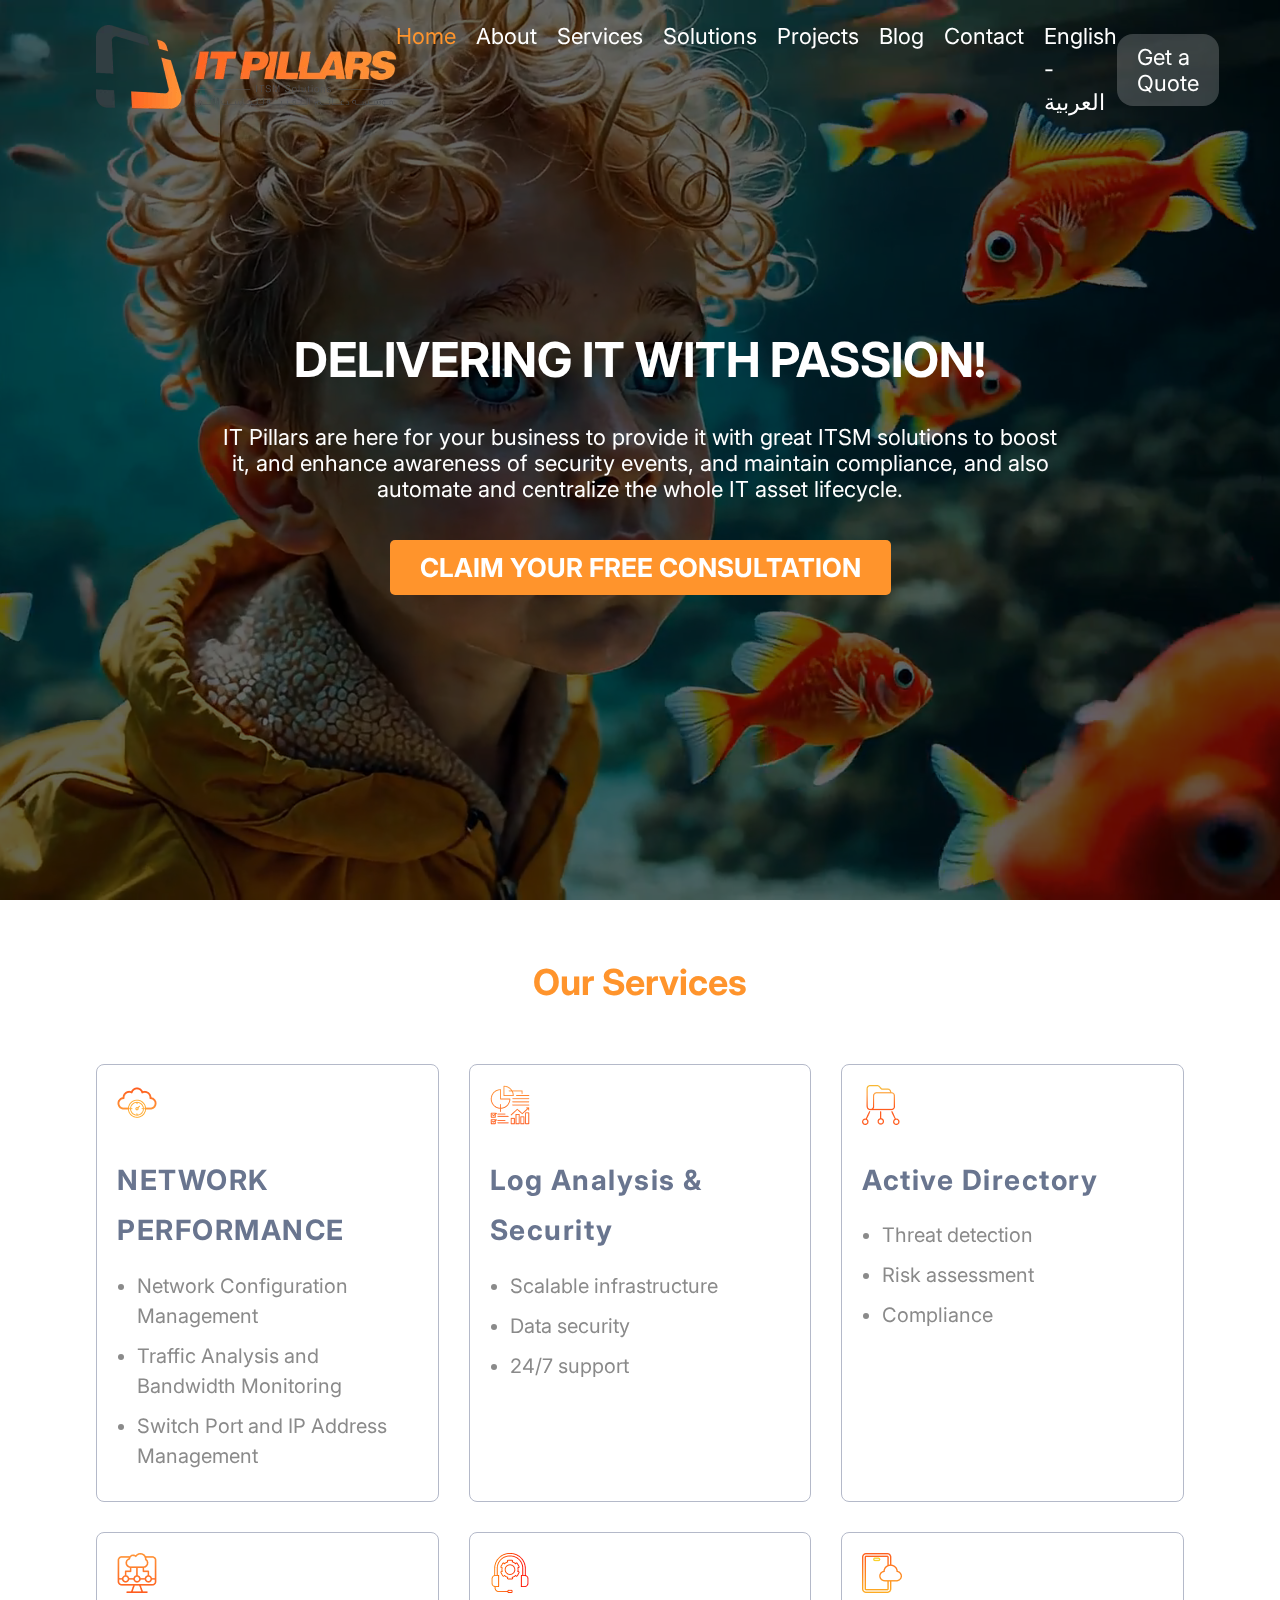
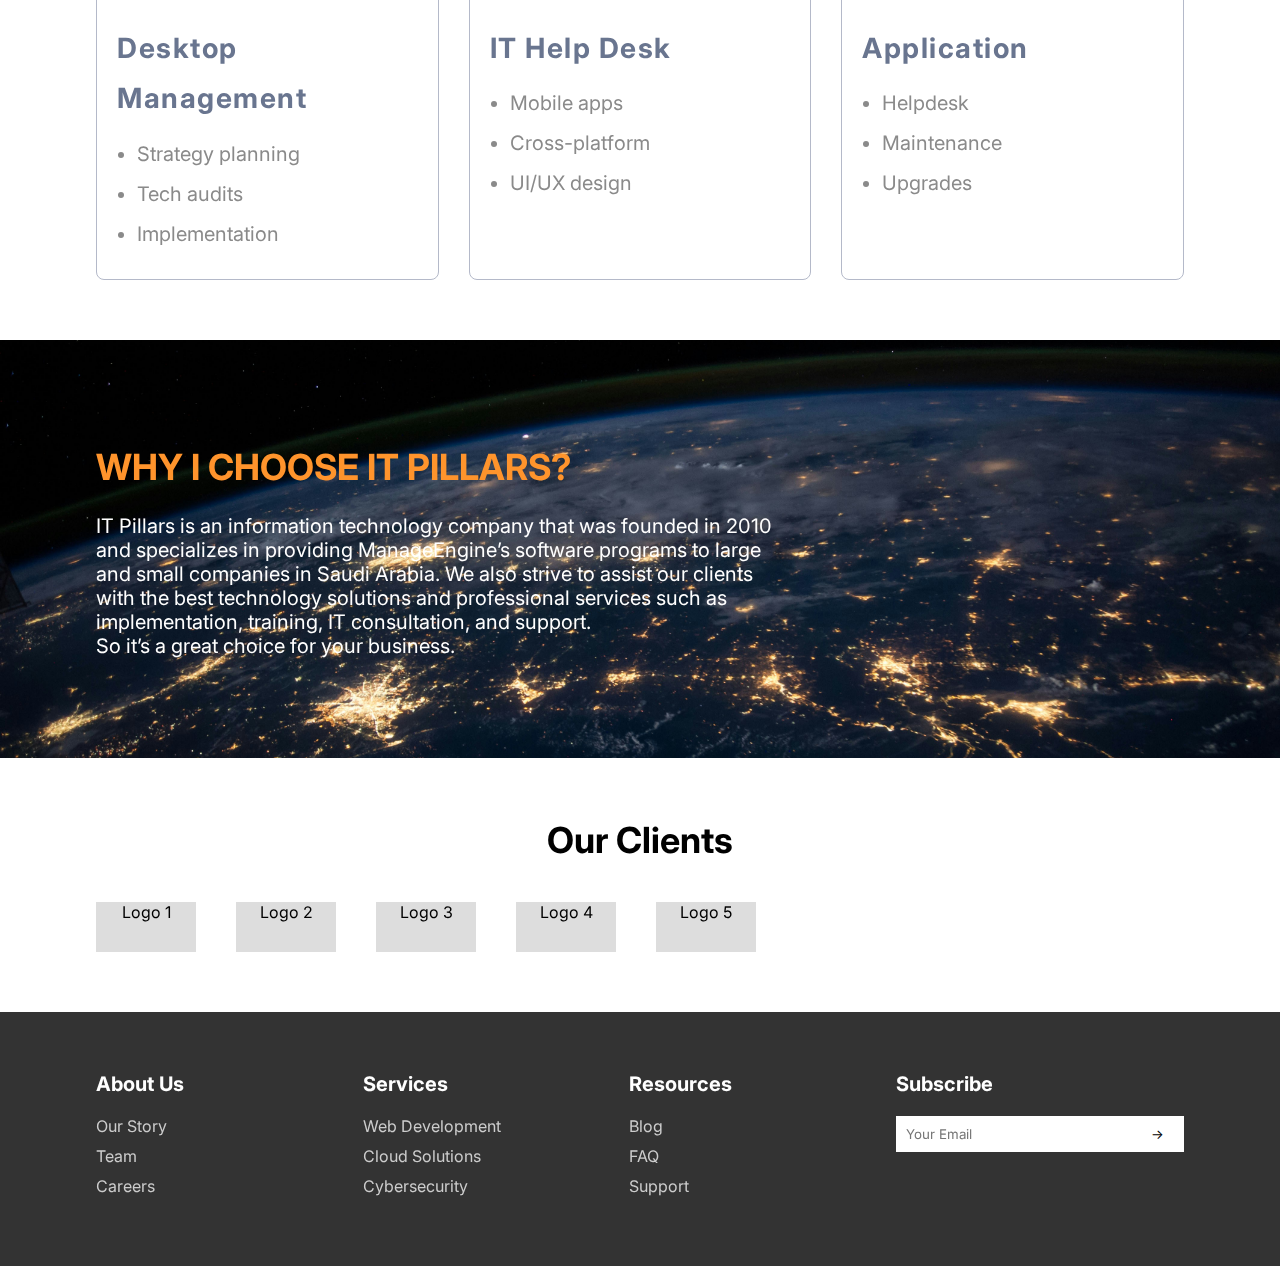
==== index.html @ e75f7eda "add the starter files" ====
<!DOCTYPE html>
<html lang="en">
  <head>
    <meta charset="UTF-8" />
    <meta name="viewport" content="width=device-width, initial-scale=1.0" />
    <link rel="icon" type="image/svg+xml" href="/assets/icon.png" />
    <link
      rel="stylesheet"
      href="https://fonts.googleapis.com/css2?family=Inter:wght@100;200;300;400;500;600;700;800;900&display=swap"
    />
    <title>IT Pillars Inspired Website</title>
    <link rel="stylesheet" href="styles.css" />
  </head>
  <body>
    <!-- Header -->
    <header class="header">
      <div class="container">
        <div class="logo">
          <img src="assets/logo.webp" alt="logo" />
        </div>
        <nav class="nav">
          <a href="#" class="active">Home</a>
          <a href="#">About</a>
          <a href="#">Services</a>
          <a href="#">Solutions</a>
          <a href="#">Projects</a>
          <a href="#">Blog</a>
          <a href="#">Contact</a>
          <a href="index-ar.html" class="lang">English - العربية</a>
        </nav>
        <a href="#" class="quote-btn">Get a Quote</a>
      </div>
    </header>

    <!-- Hero Section -->
    <section class="hero">
      <video autoplay muted loop class="hero-video">
        <source src="assets/hero-cover.mp4" type="video/mp4" />
        Your browser does not support the video tag.
      </video>
      <div class="overlay"></div>
      <div class="hero-content container">
        <h1>DELIVERING IT WITH PASSION!</h1>
        <p>
          IT Pillars are here for your business to provide it with great ITSM
          solutions to boost it, and enhance awareness of security events, and
          maintain compliance, and also automate and centralize the whole IT
          asset lifecycle.
        </p>
        <a href="#contact-us" class="hero-btn">CLAIM YOUR FREE CONSULTATION</a>
      </div>
    </section>

    <!-- Our Services Section -->
    <section class="services">
      <div class="container">
        <h2>Our Services</h2>
        <div class="services-grid">
          <div class="service-card">
            <div class="icon">
              <img src="assets/icons/cloud.png" alt="cloud image" />
            </div>
            <h3>NETWORK PERFORMANCE</h3>
            <ul>
              <li>Network Configuration Management</li>
              <li>Traffic Analysis and Bandwidth Monitoring</li>
              <li>Switch Port and IP Address Management</li>
            </ul>
          </div>
          <div class="service-card">
            <div class="icon">
              <img src="assets/icons/log.png" alt="log image" />
            </div>
            <h3>Log Analysis & Security</h3>
            <ul>
              <li>Scalable infrastructure</li>
              <li>Data security</li>
              <li>24/7 support</li>
            </ul>
          </div>
          <div class="service-card">
            <div class="icon">
              <img src="assets/icons/directory.png" alt="directory" />
            </div>
            <h3>Active Directory</h3>
            <ul>
              <li>Threat detection</li>
              <li>Risk assessment</li>
              <li>Compliance</li>
            </ul>
          </div>
          <div class="service-card">
            <div class="icon">
              <img src="assets/icons/desktop.png" alt="desktop image" />
            </div>
            <h3>Desktop Management</h3>
            <ul>
              <li>Strategy planning</li>
              <li>Tech audits</li>
              <li>Implementation</li>
            </ul>
          </div>
          <div class="service-card">
            <div class="icon">
              <img src="assets/icons/it.png" alt="it service" />
            </div>
            <h3>IT Help Desk</h3>
            <ul>
              <li>Mobile apps</li>
              <li>Cross-platform</li>
              <li>UI/UX design</li>
            </ul>
          </div>
          <div class="service-card">
            <div class="icon">
              <img src="assets/icons/app.png" alt="app image" />
            </div>
            <h3>Application</h3>
            <ul>
              <li>Helpdesk</li>
              <li>Maintenance</li>
              <li>Upgrades</li>
            </ul>
          </div>
        </div>
      </div>
    </section>

    <!-- Why Choose Us Section -->
    <section class="why-choose">
      <div class="overlay"></div>
      <div class="container">
        <h2>WHY I CHOOSE IT PILLARS?</h2>
        <p>
          IT Pillars is an information technology company that was founded in
          2010 and specializes in providing ManageEngine’s software programs to
          large and small companies in Saudi Arabia. We also strive to assist
          our clients with the best technology solutions and professional
          services such as implementation, training, IT consultation, and
          support.
        </p>
        <p>So it’s a great choice for your business.</p>
      </div>
    </section>

    <!-- Our Clients Section -->
    <section class="clients">
      <div class="container">
        <h2>Our Clients</h2>
        <div class="clients-slider">
          <div class="client-logo">Logo 1</div>
          <div class="client-logo">Logo 2</div>
          <div class="client-logo">Logo 3</div>
          <div class="client-logo">Logo 4</div>
          <div class="client-logo">Logo 5</div>
        </div>
      </div>
    </section>

    <!-- Footer -->
    <footer class="footer">
      <div class="container">
        <div class="footer-grid">
          <div class="footer-column">
            <h3>About Us</h3>
            <a href="#">Our Story</a>
            <a href="#">Team</a>
            <a href="#">Careers</a>
          </div>
          <div class="footer-column">
            <h3>Services</h3>
            <a href="#">Web Development</a>
            <a href="#">Cloud Solutions</a>
            <a href="#">Cybersecurity</a>
          </div>
          <div class="footer-column">
            <h3>Resources</h3>
            <a href="#">Blog</a>
            <a href="#">FAQ</a>
            <a href="#">Support</a>
          </div>
          <div class="footer-column">
            <h3>Subscribe</h3>
            <form class="subscribe-form">
              <input type="email" placeholder="Your Email" />
              <button type="submit">→</button>
            </form>
          </div>
        </div>
      </div>
    </footer>
  </body>
</html>
---- styles.css ----
:root {
  --primary-color: #ff942c;
}

* {
  margin: 0;
  padding: 0;
  box-sizing: border-box;
  font-family: 'Inter', sans-serif;
}
body {
  overflow-x: hidden;
}

.container {
  max-width: 85%;
  margin: 0 auto;
}

/* Header */
.header {
  position: absolute;
  width: 100%;
  top: 0;
  z-index: 10;
  padding: 20px 0;
  background: transparent;
}

.header .container {
  display: flex;
  justify-content: space-between;
  align-items: center;
}

.logo {
  font-size: 24px;
  color: #fff;
}

.nav {
  display: flex;
  gap: 20px;
}

.nav a {
  font-size: 22px; /* Increased size */
  line-height: 1.5;
  color: #fff;
  text-decoration: none;
  transition: color 0.3s;
}

.nav a:hover,
.nav a.active {
  color: var(--primary-color); /* Primary color on hover or active */
}

.nav .lang {
  color: #fff;
}

.quote-btn {
  font-size: 22px;
  padding: 10px 20px;
  background: rgba(255, 255, 255, 0.2);
  color: #fff;
  text-decoration: none;
  border-radius: 16px;
  transition: background 0.3s;
}

.quote-btn:hover {
  background: rgba(255, 255, 255, 0.8);
  color: #000;
}

/* Hero */
.hero {
  position: relative;
  height: 100vh;
  text-align: center;
  display: flex;
  align-items: center;
  justify-content: center;
  color: #fff;
}

.hero-video {
  position: absolute;
  top: 0;
  left: -5%;
  width: 110%;
  height: 100%;
  object-fit: cover;
  z-index: -2;
}

.overlay {
  position: absolute;
  top: 0;
  left: 0;
  width: 110vw;
  height: 100%;
  background: rgba(0, 0, 0, 0.6);
  z-index: -1;
}

.hero-content {
  max-width: 66.67%; /* 2/3 of the screen */
}

.hero-content h1 {
  line-height: 1.8;
  font-size: 48px;
  margin-bottom: 20px;
}

.hero-content p {
  font-size: 22px;
  margin-bottom: 50px;
}

.hero-btn {
  font-size: 26px;
  padding: 12px 30px;
  background: var(--primary-color); /* Primary color background */
  color: #fff;
  text-decoration: none;
  border-radius: 5px;
  font-weight: bold;
  transition: background 0.3s, color 0.3s;
}

.hero-btn:hover {
  background: #fff;
  color: var(--primary-color);
}
/* Services */
.services {
  background: #fff;
  padding: 60px 0;
  text-align: center;
}

.services h2 {
  color: var(--primary-color);
  font-size: 36px;
  margin-bottom: 60px;
}

.services-grid {
  display: grid;
  grid-template-columns: repeat(3, 1fr);
  gap: 30px;
}

.service-card {
  border: 1px solid #b4b9c9;
  padding: 20px;
  border-radius: 8px;
  text-align: left;
}

.service-card .icon {
  width: 50px;
  height: 50px;
  margin-bottom: 20px;
}

.service-card h3 {
  font-size: 28px;
  color: #69758f;
  font-weight: bold;
  line-height: 1.8;
  letter-spacing: 1.5px;
  margin-bottom: 15px;
}

.service-card ul {
  list-style: disc;
  padding-left: 20px;
}

.service-card li {
  font-size: 20px;
  color: #8a8a8a;
  line-height: 1.5;
  margin-bottom: 10px;
}

/* Why Choose Us */
.why-choose {
  position: relative;
  padding: 100px 0;
  color: #fff;
  text-align: left;
  background: url('/assets/choose.jpg') no-repeat center/cover;
}

.why-choose .overlay {
  background: rgba(0, 0, 0, 0.99);
}

.why-choose h2 {
  color: var(--primary-color);
  line-height: 1.5;
  font-size: 36px;
  margin-bottom: 20px;
}

.why-choose p {
  font-size: 20px;
  letter-spacing: 1.5;
  max-width: 700px;
}

/* Clients */
.clients {
  padding: 60px 0;
  text-align: center;
}

.clients h2 {
  font-size: 36px;
  margin-bottom: 40px;
}

.clients-slider {
  display: flex;
  gap: 40px;
  overflow: hidden;
  animation: slide 10s infinite linear;
}

.client-logo {
  width: 100px;
  height: 50px;
  background: #ddd;
}

@keyframes slide {
  0% {
    transform: translateX(0);
  }
  100% {
    transform: translateX(-50%);
  }
}

/* Footer */
.footer {
  background: #333;
  color: #fff;
  padding: 60px 0;
}

.footer-grid {
  display: grid;
  grid-template-columns: repeat(4, 1fr);
  gap: 30px;
}

.footer-column h3 {
  font-size: 20px;
  margin-bottom: 20px;
}

.footer-column a {
  display: block;
  color: #ccc;
  text-decoration: none;
  margin-bottom: 10px;
}

.subscribe-form {
  display: flex;
}

.subscribe-form input {
  padding: 10px;
  border: none;
  flex-grow: 1;
}

.subscribe-form button {
  padding: 10px 20px;
  background: #fff;
  border: none;
  cursor: pointer;
}

/* Responsive Design */
@media (max-width: 768px) {
  .hero {
    justify-content: center; /* Center on smaller screens */
    text-align: center;
  }
  .hero-content {
    max-width: 100%; /* Full width on small screens */
    padding: 0 20px;
  }
  .nav {
    flex-direction: column;
    align-items: center;
  }
  .header .container {
    flex-direction: column;
    gap: 20px;
  }

  .services-grid {
    grid-template-columns: 1fr;
  }
  .footer-grid {
    grid-template-columns: 1fr 1fr;
  }
}

@media (max-width: 480px) {
  .footer-grid {
    grid-template-columns: 1fr;
  }
}
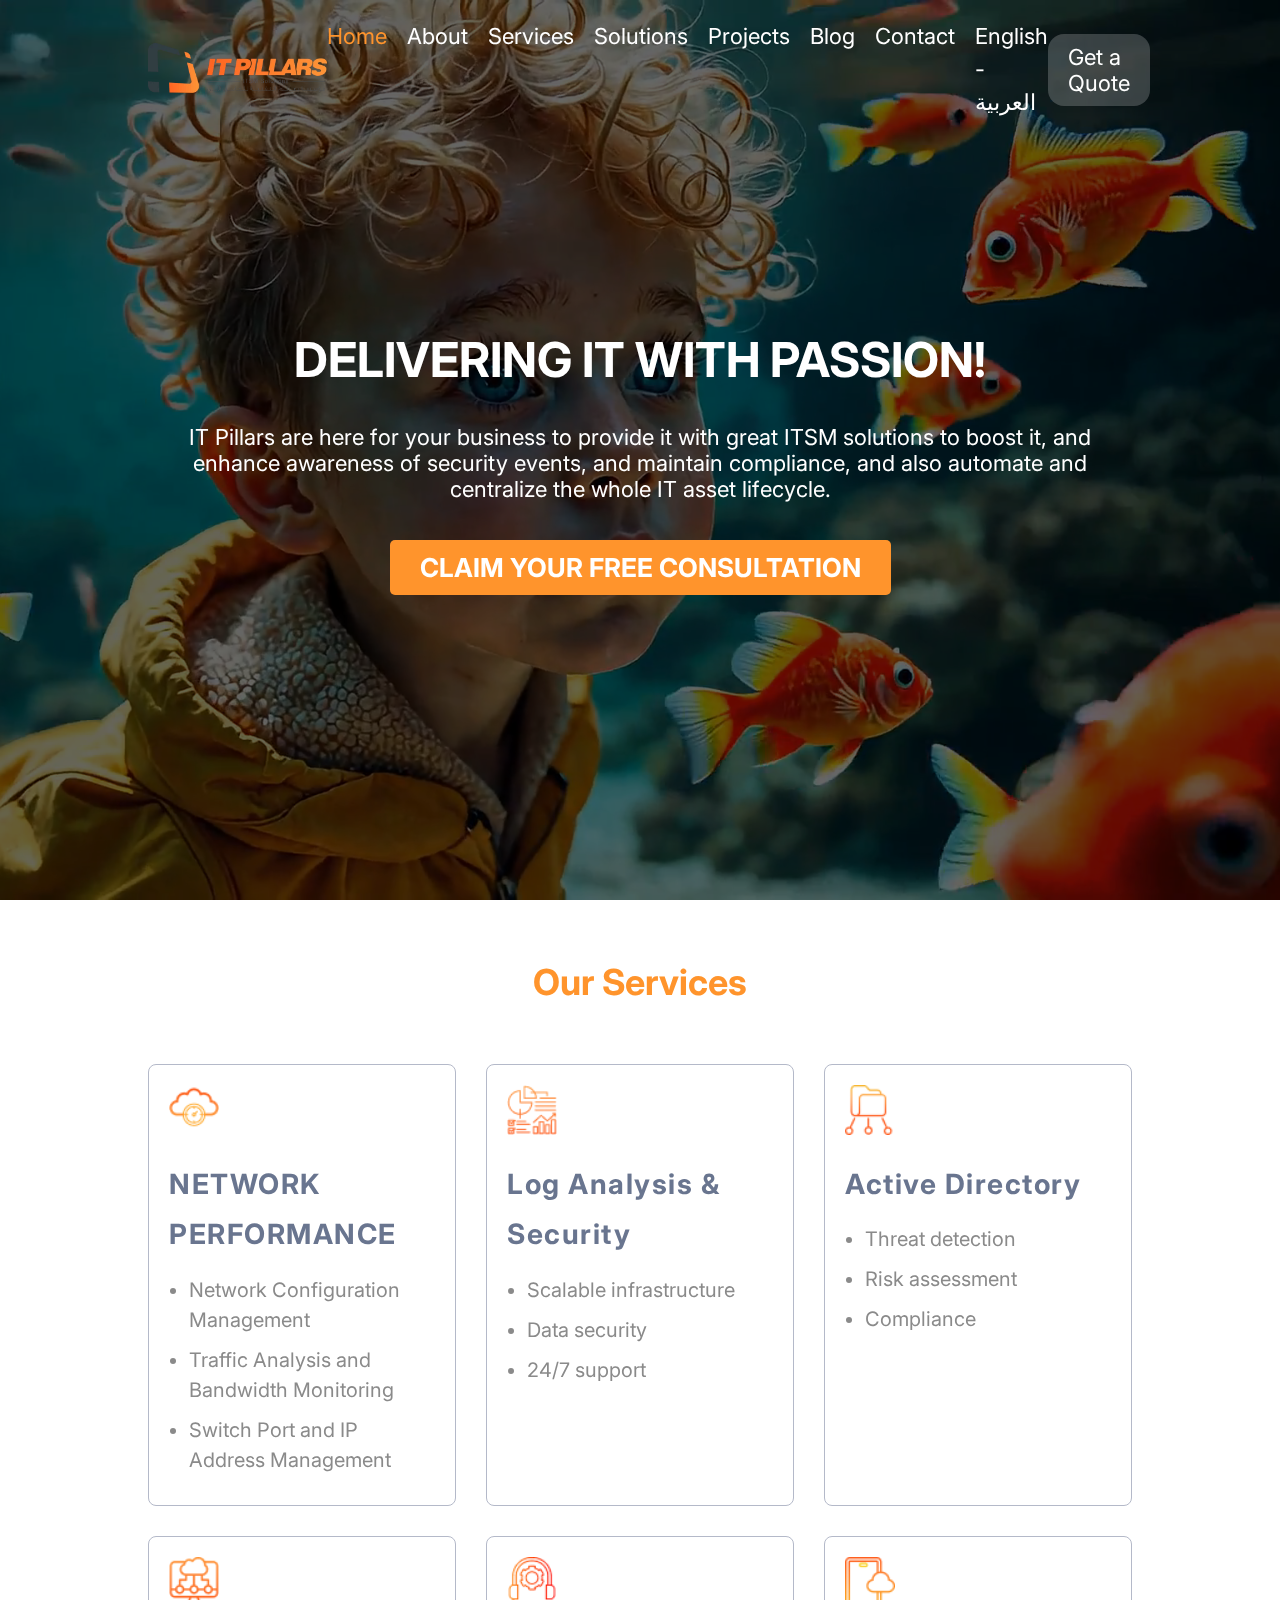
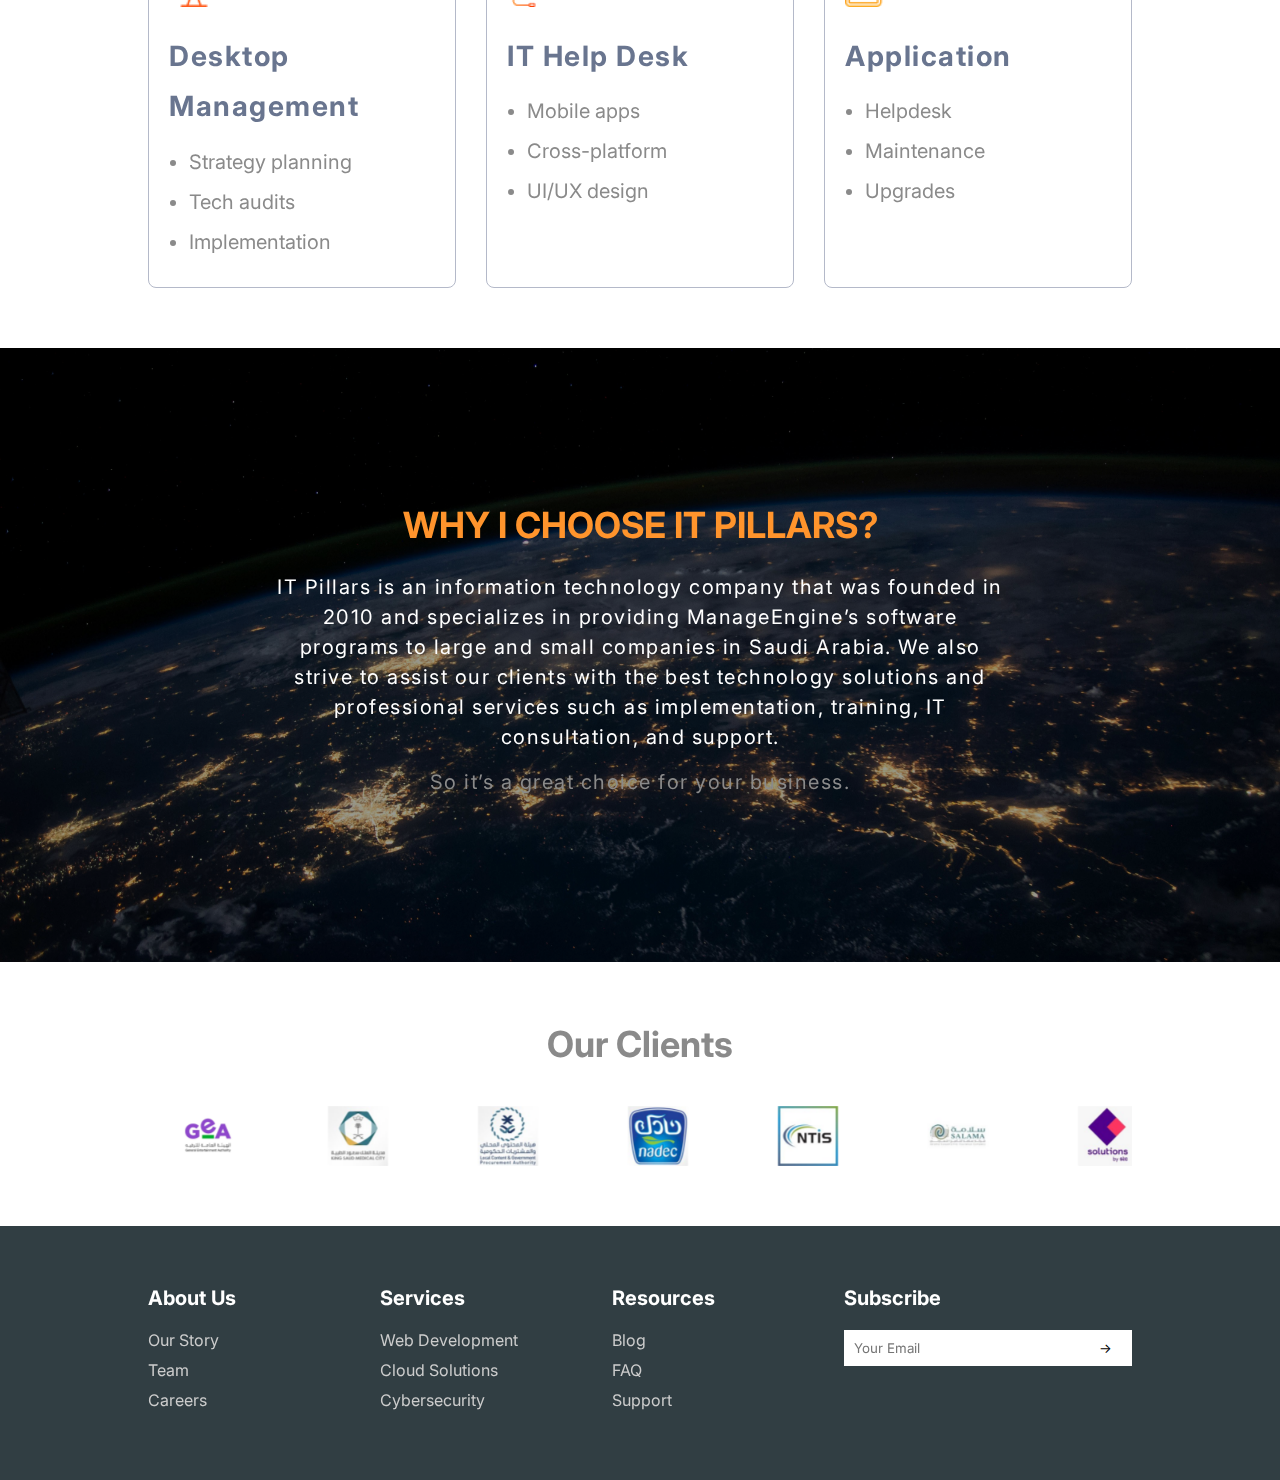
==== commit 550fb8ff: "add services and clients section" ====
--- a/index.html
+++ b/index.html
@@ -7,6 +7,11 @@
     <link
       rel="stylesheet"
       href="https://fonts.googleapis.com/css2?family=Inter:wght@100;200;300;400;500;600;700;800;900&display=swap"
+    />
+    <!-- Add Swiper CSS -->
+    <link
+      rel="stylesheet"
+      href="https://unpkg.com/swiper/swiper-bundle.min.css"
     />
     <title>IT Pillars Inspired Website</title>
     <link rel="stylesheet" href="styles.css" />
@@ -39,7 +44,7 @@
         Your browser does not support the video tag.
       </video>
       <div class="overlay"></div>
-      <div class="hero-content container">
+      <div class="container hero-content">
         <h1>DELIVERING IT WITH PASSION!</h1>
         <p>
           IT Pillars are here for your business to provide it with great ITSM
@@ -128,7 +133,9 @@
 
     <!-- Why Choose Us Section -->
     <section class="why-choose">
-      <div class="overlay"></div>
+      <div class="why-choose-bg">
+        <div class="overlay"></div>
+      </div>
       <div class="container">
         <h2>WHY I CHOOSE IT PILLARS?</h2>
         <p>
@@ -147,12 +154,33 @@
     <section class="clients">
       <div class="container">
         <h2>Our Clients</h2>
-        <div class="clients-slider">
-          <div class="client-logo">Logo 1</div>
-          <div class="client-logo">Logo 2</div>
-          <div class="client-logo">Logo 3</div>
-          <div class="client-logo">Logo 4</div>
-          <div class="client-logo">Logo 5</div>
+        <div class="swiper clients-slider">
+          <div class="swiper-wrapper">
+            <div class="swiper-slide client-logo">
+              <img src="assets/clients/Almarai.jpg" alt="Almarai Logo" />
+            </div>
+            <div class="swiper-slide client-logo">
+              <img src="assets/clients/gea.png" alt="GEA Logo" />
+            </div>
+            <div class="swiper-slide client-logo">
+              <img src="assets/clients/KSMC.jpg" alt="KSMC Logo" />
+            </div>
+            <div class="swiper-slide client-logo">
+              <img src="assets/clients/LCGPA.jpg" alt="LCGPA Logo" />
+            </div>
+            <div class="swiper-slide client-logo">
+              <img src="assets/clients/NADEC.jpg" alt="NADEC Logo" />
+            </div>
+            <div class="swiper-slide client-logo">
+              <img src="assets/clients/ntis.jpg" alt="ntis Logo" />
+            </div>
+            <div class="swiper-slide client-logo">
+              <img src="assets/clients/Salama.jpg" alt="Salama Logo" />
+            </div>
+            <div class="swiper-slide client-logo">
+              <img src="assets/clients/solutions.jpg" alt="solutions Logo" />
+            </div>
+          </div>
         </div>
       </div>
     </section>
@@ -189,5 +217,8 @@
         </div>
       </div>
     </footer>
+
+    <script src="https://unpkg.com/swiper/swiper-bundle.min.js"></script>
+    <script src="scripts.js"></script>
   </body>
 </html>
--- a/styles.css
+++ b/styles.css
@@ -1,5 +1,23 @@
 :root {
   --primary-color: #ff942c;
+}
+
+::-webkit-scrollbar {
+  width: 10px;
+}
+
+::-webkit-scrollbar-track {
+  background: white;
+  border-radius: 5px;
+}
+
+::-webkit-scrollbar-thumb {
+  background: var(--primary-color);
+  border-radius: 5px;
+}
+
+::-webkit-scrollbar-thumb:hover {
+  background: #c27120;
 }
 
 * {
@@ -8,13 +26,15 @@
   box-sizing: border-box;
   font-family: 'Inter', sans-serif;
 }
+
 body {
   overflow-x: hidden;
 }
 
 .container {
-  max-width: 85%;
+  max-width: 80%;
   margin: 0 auto;
+  padding: 0 20px;
 }
 
 /* Header */
@@ -33,9 +53,8 @@
   align-items: center;
 }
 
-.logo {
-  font-size: 24px;
-  color: #fff;
+.logo img {
+  max-height: 50px;
 }
 
 .nav {
@@ -44,7 +63,7 @@
 }
 
 .nav a {
-  font-size: 22px; /* Increased size */
+  font-size: 22px;
   line-height: 1.5;
   color: #fff;
   text-decoration: none;
@@ -53,7 +72,7 @@
 
 .nav a:hover,
 .nav a.active {
-  color: var(--primary-color); /* Primary color on hover or active */
+  color: var(--primary-color);
 }
 
 .nav .lang {
@@ -79,35 +98,31 @@
 .hero {
   position: relative;
   height: 100vh;
-  text-align: center;
   display: flex;
   align-items: center;
   justify-content: center;
+  text-align: center;
   color: #fff;
 }
 
 .hero-video {
   position: absolute;
   top: 0;
-  left: -5%;
-  width: 110%;
+  left: 0;
+  width: 100%;
   height: 100%;
   object-fit: cover;
   z-index: -2;
 }
 
-.overlay {
+.hero .overlay {
   position: absolute;
   top: 0;
   left: 0;
-  width: 110vw;
+  width: 100%;
   height: 100%;
   background: rgba(0, 0, 0, 0.6);
   z-index: -1;
-}
-
-.hero-content {
-  max-width: 66.67%; /* 2/3 of the screen */
 }
 
 .hero-content h1 {
@@ -124,7 +139,7 @@
 .hero-btn {
   font-size: 26px;
   padding: 12px 30px;
-  background: var(--primary-color); /* Primary color background */
+  background: var(--primary-color);
   color: #fff;
   text-decoration: none;
   border-radius: 5px;
@@ -136,6 +151,7 @@
   background: #fff;
   color: var(--primary-color);
 }
+
 /* Services */
 .services {
   background: #fff;
@@ -162,7 +178,7 @@
   text-align: left;
 }
 
-.service-card .icon {
+.service-card .icon img {
   width: 50px;
   height: 50px;
   margin-bottom: 20px;
@@ -192,14 +208,35 @@
 /* Why Choose Us */
 .why-choose {
   position: relative;
-  padding: 100px 0;
-  color: #fff;
+  padding: 150px 0;
   text-align: left;
+  color: #fff;
+  line-height: 1.5;
+}
+
+.why-choose-bg {
+  position: absolute;
+  top: 0;
+  left: 0;
+  width: 100%;
+  height: 100%;
   background: url('/assets/choose.jpg') no-repeat center/cover;
+  z-index: -2;
 }
 
 .why-choose .overlay {
-  background: rgba(0, 0, 0, 0.99);
+  position: absolute;
+  top: 0;
+  left: 0;
+  width: 100%;
+  height: 100%;
+  background: rgba(0, 0, 0, 0.4);
+  z-index: -1;
+}
+
+.why-choose .container {
+  max-width: 60%;
+  text-align: center;
 }
 
 .why-choose h2 {
@@ -211,8 +248,12 @@
 
 .why-choose p {
   font-size: 20px;
-  letter-spacing: 1.5;
-  max-width: 700px;
+  letter-spacing: 1.5px;
+  margin-bottom: 15px;
+}
+
+.why-choose p:last-of-type {
+  color: #8a8a8a;
 }
 
 /* Clients */
@@ -222,35 +263,32 @@
 }
 
 .clients h2 {
+  color: #8a8a8a;
   font-size: 36px;
   margin-bottom: 40px;
 }
 
 .clients-slider {
-  display: flex;
-  gap: 40px;
-  overflow: hidden;
-  animation: slide 10s infinite linear;
+  width: 100%;
 }
 
 .client-logo {
-  width: 100px;
-  height: 50px;
-  background: #ddd;
-}
-
-@keyframes slide {
-  0% {
-    transform: translateX(0);
-  }
-  100% {
-    transform: translateX(-50%);
-  }
+  width: 120px;
+  height: 60px;
+  display: flex;
+  align-items: center;
+  justify-content: center;
+}
+
+.client-logo img {
+  width: 100%;
+  height: 100%;
+  object-fit: contain;
 }
 
 /* Footer */
 .footer {
-  background: #333;
+  background: #313e43;
   color: #fff;
   padding: 60px 0;
 }
@@ -292,32 +330,38 @@
 
 /* Responsive Design */
 @media (max-width: 768px) {
-  .hero {
-    justify-content: center; /* Center on smaller screens */
-    text-align: center;
-  }
-  .hero-content {
-    max-width: 100%; /* Full width on small screens */
-    padding: 0 20px;
+  .header .container {
+    flex-direction: column;
+    gap: 20px;
   }
   .nav {
     flex-direction: column;
     align-items: center;
   }
-  .header .container {
-    flex-direction: column;
-    gap: 20px;
-  }
-
+  .hero {
+    justify-content: center;
+    text-align: center;
+  }
+  .hero-content {
+    padding: 0 20px;
+  }
   .services-grid {
     grid-template-columns: 1fr;
   }
+  .client-logo {
+    width: 90px;
+    height: 45px;
+  }
   .footer-grid {
     grid-template-columns: 1fr 1fr;
   }
 }
 
 @media (max-width: 480px) {
+  .client-logo {
+    width: 70px;
+    height: 35px;
+  }
   .footer-grid {
     grid-template-columns: 1fr;
   }
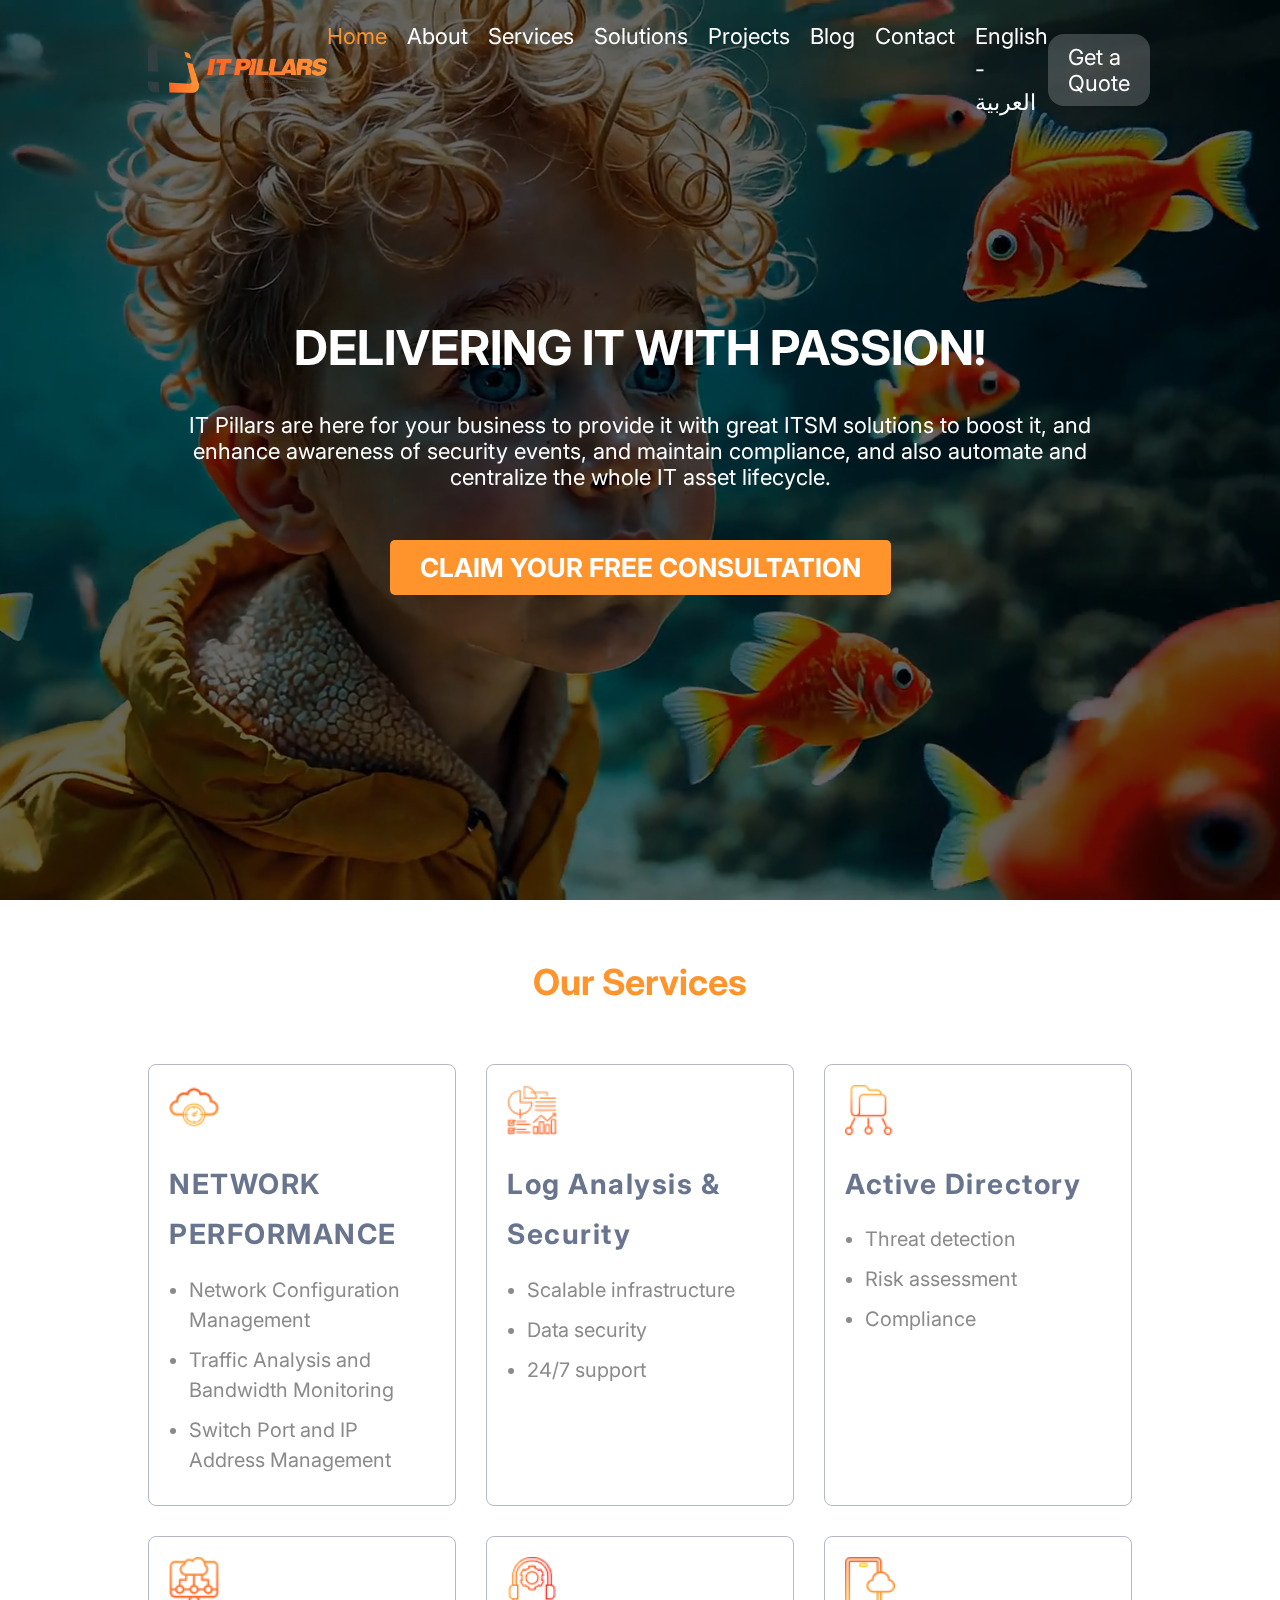
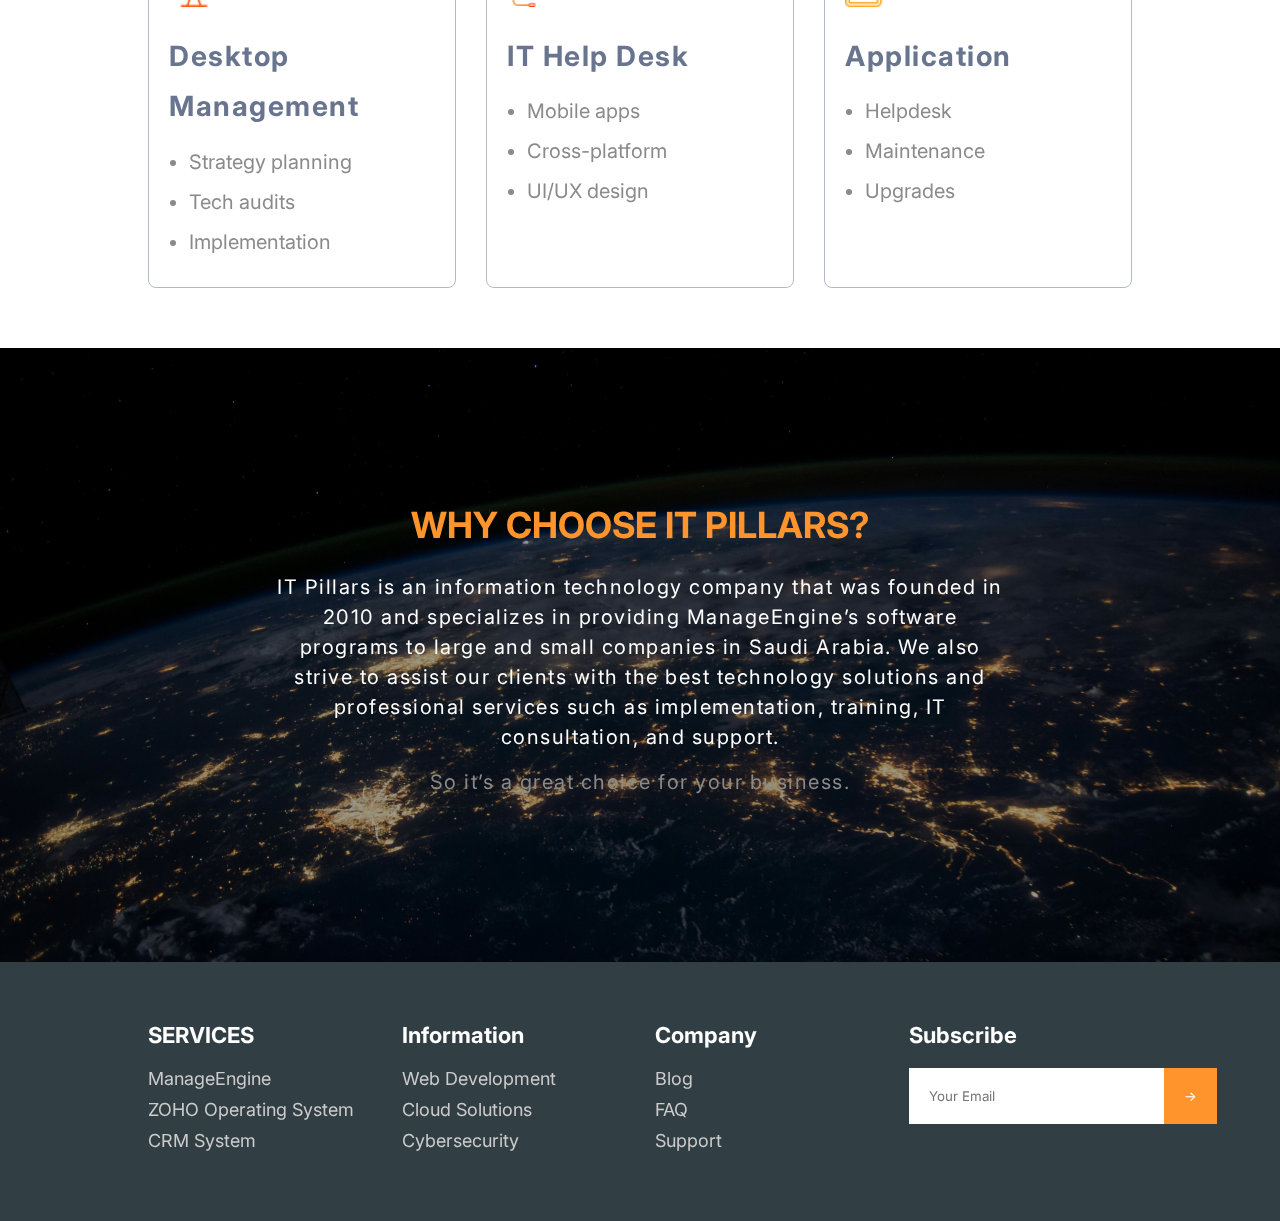
==== commit 60a8db61: "make the website responsive and add the ar version" ====
--- a/index.html
+++ b/index.html
@@ -8,7 +8,6 @@
       rel="stylesheet"
       href="https://fonts.googleapis.com/css2?family=Inter:wght@100;200;300;400;500;600;700;800;900&display=swap"
     />
-    <!-- Add Swiper CSS -->
     <link
       rel="stylesheet"
       href="https://unpkg.com/swiper/swiper-bundle.min.css"
@@ -21,8 +20,13 @@
     <header class="header">
       <div class="container">
         <div class="logo">
-          <img src="assets/logo.webp" alt="logo" />
+          <img src="assets/logo.webp" alt="Logo" />
         </div>
+        <button class="burger-btn">
+          <span></span>
+          <span></span>
+          <span></span>
+        </button>
         <nav class="nav">
           <a href="#" class="active">Home</a>
           <a href="#">About</a>
@@ -32,6 +36,7 @@
           <a href="#">Blog</a>
           <a href="#">Contact</a>
           <a href="index-ar.html" class="lang">English - العربية</a>
+          <a href="#" class="mobile-quote-btn">Get a Quote</a>
         </nav>
         <a href="#" class="quote-btn">Get a Quote</a>
       </div>
@@ -63,7 +68,7 @@
         <div class="services-grid">
           <div class="service-card">
             <div class="icon">
-              <img src="assets/icons/cloud.png" alt="cloud image" />
+              <img src="assets/icons/cloud.png" alt="Cloud image" />
             </div>
             <h3>NETWORK PERFORMANCE</h3>
             <ul>
@@ -74,7 +79,7 @@
           </div>
           <div class="service-card">
             <div class="icon">
-              <img src="assets/icons/log.png" alt="log image" />
+              <img src="assets/icons/log.png" alt="Log image" />
             </div>
             <h3>Log Analysis & Security</h3>
             <ul>
@@ -85,7 +90,7 @@
           </div>
           <div class="service-card">
             <div class="icon">
-              <img src="assets/icons/directory.png" alt="directory" />
+              <img src="assets/icons/directory.png" alt="Directory" />
             </div>
             <h3>Active Directory</h3>
             <ul>
@@ -96,7 +101,7 @@
           </div>
           <div class="service-card">
             <div class="icon">
-              <img src="assets/icons/desktop.png" alt="desktop image" />
+              <img src="assets/icons/desktop.png" alt="Desktop image" />
             </div>
             <h3>Desktop Management</h3>
             <ul>
@@ -107,7 +112,7 @@
           </div>
           <div class="service-card">
             <div class="icon">
-              <img src="assets/icons/it.png" alt="it service" />
+              <img src="assets/icons/it.png" alt="IT service" />
             </div>
             <h3>IT Help Desk</h3>
             <ul>
@@ -118,7 +123,7 @@
           </div>
           <div class="service-card">
             <div class="icon">
-              <img src="assets/icons/app.png" alt="app image" />
+              <img src="assets/icons/app.png" alt="App image" />
             </div>
             <h3>Application</h3>
             <ul>
@@ -137,7 +142,7 @@
         <div class="overlay"></div>
       </div>
       <div class="container">
-        <h2>WHY I CHOOSE IT PILLARS?</h2>
+        <h2>WHY CHOOSE IT PILLARS?</h2>
         <p>
           IT Pillars is an information technology company that was founded in
           2010 and specializes in providing ManageEngine’s software programs to
@@ -150,64 +155,29 @@
       </div>
     </section>
 
-    <!-- Our Clients Section -->
-    <section class="clients">
-      <div class="container">
-        <h2>Our Clients</h2>
-        <div class="swiper clients-slider">
-          <div class="swiper-wrapper">
-            <div class="swiper-slide client-logo">
-              <img src="assets/clients/Almarai.jpg" alt="Almarai Logo" />
-            </div>
-            <div class="swiper-slide client-logo">
-              <img src="assets/clients/gea.png" alt="GEA Logo" />
-            </div>
-            <div class="swiper-slide client-logo">
-              <img src="assets/clients/KSMC.jpg" alt="KSMC Logo" />
-            </div>
-            <div class="swiper-slide client-logo">
-              <img src="assets/clients/LCGPA.jpg" alt="LCGPA Logo" />
-            </div>
-            <div class="swiper-slide client-logo">
-              <img src="assets/clients/NADEC.jpg" alt="NADEC Logo" />
-            </div>
-            <div class="swiper-slide client-logo">
-              <img src="assets/clients/ntis.jpg" alt="ntis Logo" />
-            </div>
-            <div class="swiper-slide client-logo">
-              <img src="assets/clients/Salama.jpg" alt="Salama Logo" />
-            </div>
-            <div class="swiper-slide client-logo">
-              <img src="assets/clients/solutions.jpg" alt="solutions Logo" />
-            </div>
-          </div>
-        </div>
-      </div>
-    </section>
-
     <!-- Footer -->
     <footer class="footer">
       <div class="container">
         <div class="footer-grid">
           <div class="footer-column">
-            <h3>About Us</h3>
-            <a href="#">Our Story</a>
-            <a href="#">Team</a>
-            <a href="#">Careers</a>
+            <h3>SERVICES</h3>
+            <a href="#">ManageEngine</a>
+            <a href="#">ZOHO Operating System</a>
+            <a href="#">CRM System</a>
           </div>
           <div class="footer-column">
-            <h3>Services</h3>
+            <h3>Information</h3>
             <a href="#">Web Development</a>
             <a href="#">Cloud Solutions</a>
             <a href="#">Cybersecurity</a>
           </div>
           <div class="footer-column">
-            <h3>Resources</h3>
+            <h3>Company</h3>
             <a href="#">Blog</a>
             <a href="#">FAQ</a>
             <a href="#">Support</a>
           </div>
-          <div class="footer-column">
+          <div class="footer-column footer-subscribe">
             <h3>Subscribe</h3>
             <form class="subscribe-form">
               <input type="email" placeholder="Your Email" />
@@ -218,7 +188,15 @@
       </div>
     </footer>
 
-    <script src="https://unpkg.com/swiper/swiper-bundle.min.js"></script>
-    <script src="scripts.js"></script>
+    <!-- JavaScript for Burger Menu -->
+    <script>
+      const burgerBtn = document.querySelector('.burger-btn');
+      const nav = document.querySelector('.nav');
+
+      burgerBtn.addEventListener('click', () => {
+        nav.classList.toggle('active');
+        burgerBtn.classList.toggle('open');
+      });
+    </script>
   </body>
 </html>
--- a/styles.css
+++ b/styles.css
@@ -29,6 +29,7 @@
 
 body {
   overflow-x: hidden;
+  direction: ltr;
 }
 
 .container {
@@ -57,6 +58,39 @@
   max-height: 50px;
 }
 
+/* Burger Menu Button */
+.burger-btn {
+  display: none;
+  flex-direction: column;
+  justify-content: space-between;
+  width: 35px;
+  height: 25px;
+  background: #fff;
+  border: none;
+  padding: 5px;
+  cursor: pointer;
+  border-radius: 5px;
+}
+
+.burger-btn span {
+  width: 100%;
+  height: 3px;
+  background: #000;
+  transition: all 0.3s ease;
+}
+
+.burger-btn.open span:nth-child(1) {
+  transform: rotate(45deg) translate(5px, 5px);
+}
+
+.burger-btn.open span:nth-child(2) {
+  opacity: 0;
+}
+
+.burger-btn.open span:nth-child(3) {
+  transform: rotate(-45deg) translate(7px, -7px);
+}
+
 .nav {
   display: flex;
   gap: 20px;
@@ -86,12 +120,16 @@
   color: #fff;
   text-decoration: none;
   border-radius: 16px;
-  transition: background 0.3s;
+  transition: background 0.3s, color 0.3s;
 }
 
 .quote-btn:hover {
   background: rgba(255, 255, 255, 0.8);
   color: #000;
+}
+
+.nav .mobile-quote-btn {
+  display: none;
 }
 
 /* Hero */
@@ -137,6 +175,7 @@
 }
 
 .hero-btn {
+  display: inline-block;
   font-size: 26px;
   padding: 12px 30px;
   background: var(--primary-color);
@@ -145,6 +184,7 @@
   border-radius: 5px;
   font-weight: bold;
   transition: background 0.3s, color 0.3s;
+  white-space: nowrap;
 }
 
 .hero-btn:hover {
@@ -167,8 +207,19 @@
 
 .services-grid {
   display: grid;
-  grid-template-columns: repeat(3, 1fr);
+  grid-template-columns: repeat(
+    auto-fit,
+    minmax(300px, 1fr)
+  ); /* Base for responsiveness */
   gap: 30px;
+  max-width: 1200px; /* Optional: limits total width */
+  margin: 0 auto; /* Centers the grid */
+}
+
+@media (min-width: 1024px) {
+  .services-grid {
+    grid-template-columns: repeat(3, 1fr); /* Max 3 columns on large screens */
+  }
 }
 
 .service-card {
@@ -256,36 +307,6 @@
   color: #8a8a8a;
 }
 
-/* Clients */
-.clients {
-  padding: 60px 0;
-  text-align: center;
-}
-
-.clients h2 {
-  color: #8a8a8a;
-  font-size: 36px;
-  margin-bottom: 40px;
-}
-
-.clients-slider {
-  width: 100%;
-}
-
-.client-logo {
-  width: 120px;
-  height: 60px;
-  display: flex;
-  align-items: center;
-  justify-content: center;
-}
-
-.client-logo img {
-  width: 100%;
-  height: 100%;
-  object-fit: contain;
-}
-
 /* Footer */
 .footer {
   background: #313e43;
@@ -295,16 +316,17 @@
 
 .footer-grid {
   display: grid;
-  grid-template-columns: repeat(4, 1fr);
+  grid-template-columns: repeat(auto-fit, minmax(200px, 1fr));
   gap: 30px;
 }
 
 .footer-column h3 {
-  font-size: 20px;
+  font-size: 22px;
   margin-bottom: 20px;
 }
 
 .footer-column a {
+  font-size: 18px;
   display: block;
   color: #ccc;
   text-decoration: none;
@@ -313,56 +335,123 @@
 
 .subscribe-form {
   display: flex;
+  background-color: #333333;
+  font-size: 24px;
 }
 
 .subscribe-form input {
-  padding: 10px;
+  outline: none;
+  padding: 20px;
   border: none;
   flex-grow: 1;
 }
 
 .subscribe-form button {
-  padding: 10px 20px;
-  background: #fff;
+  padding: 20px;
+  background: var(--primary-color);
+  color: white;
   border: none;
   cursor: pointer;
 }
 
 /* Responsive Design */
 @media (max-width: 768px) {
-  .header .container {
-    flex-direction: column;
-    gap: 20px;
-  }
+  .burger-btn {
+    display: flex;
+  }
+
   .nav {
+    display: none;
+    position: fixed;
+    top: 80px;
+    left: 0;
+    width: 100%;
+    height: 100vh;
+    background: #fff;
     flex-direction: column;
     align-items: center;
-  }
-  .hero {
-    justify-content: center;
+    padding: 20px;
+    z-index: 9;
+  }
+
+  .nav.active {
+    display: flex;
+  }
+
+  .nav a {
+    color: #000;
+    font-size: 24px;
+    margin: 10px 0;
+  }
+
+  .nav .lang {
+    color: #000;
+  }
+
+  .quote-btn {
+    display: none;
+  }
+
+  .nav .mobile-quote-btn {
+    display: block;
+    font-size: 24px;
+    padding: 10px 20px;
+    background: var(--primary-color);
+    color: #fff;
+    text-decoration: none;
+    border-radius: 16px;
+    margin: 10px 0;
+    transition: background 0.3s, color 0.3s;
+  }
+
+  .nav .mobile-quote-btn:hover {
+    background: white;
+    color: var(--primary-color);
+  }
+
+  .hero-content h1 {
+    font-size: 36px;
+  }
+
+  .hero-content p {
+    font-size: 18px;
+    margin-bottom: 30px;
+  }
+
+  .hero-btn {
+    font-size: 18px;
+    padding: 10px 20px;
+  }
+
+  .why-choose .container {
+    max-width: 90%;
+  }
+}
+
+@media (max-width: 480px) {
+  .hero-content h1 {
+    font-size: 28px;
+  }
+
+  .hero-content p {
+    font-size: 16px;
+  }
+
+  .hero-btn {
+    font-size: 16px;
+    padding: 8px 16px;
+  }
+
+  .service-card {
     text-align: center;
   }
-  .hero-content {
-    padding: 0 20px;
-  }
-  .services-grid {
-    grid-template-columns: 1fr;
-  }
-  .client-logo {
-    width: 90px;
-    height: 45px;
-  }
-  .footer-grid {
-    grid-template-columns: 1fr 1fr;
-  }
-}
-
-@media (max-width: 480px) {
-  .client-logo {
-    width: 70px;
-    height: 35px;
-  }
-  .footer-grid {
-    grid-template-columns: 1fr;
-  }
-}
+
+  .services h2,
+  .why-choose h2 {
+    font-size: 28px;
+  }
+
+  .footer {
+    text-align: center;
+  }
+}
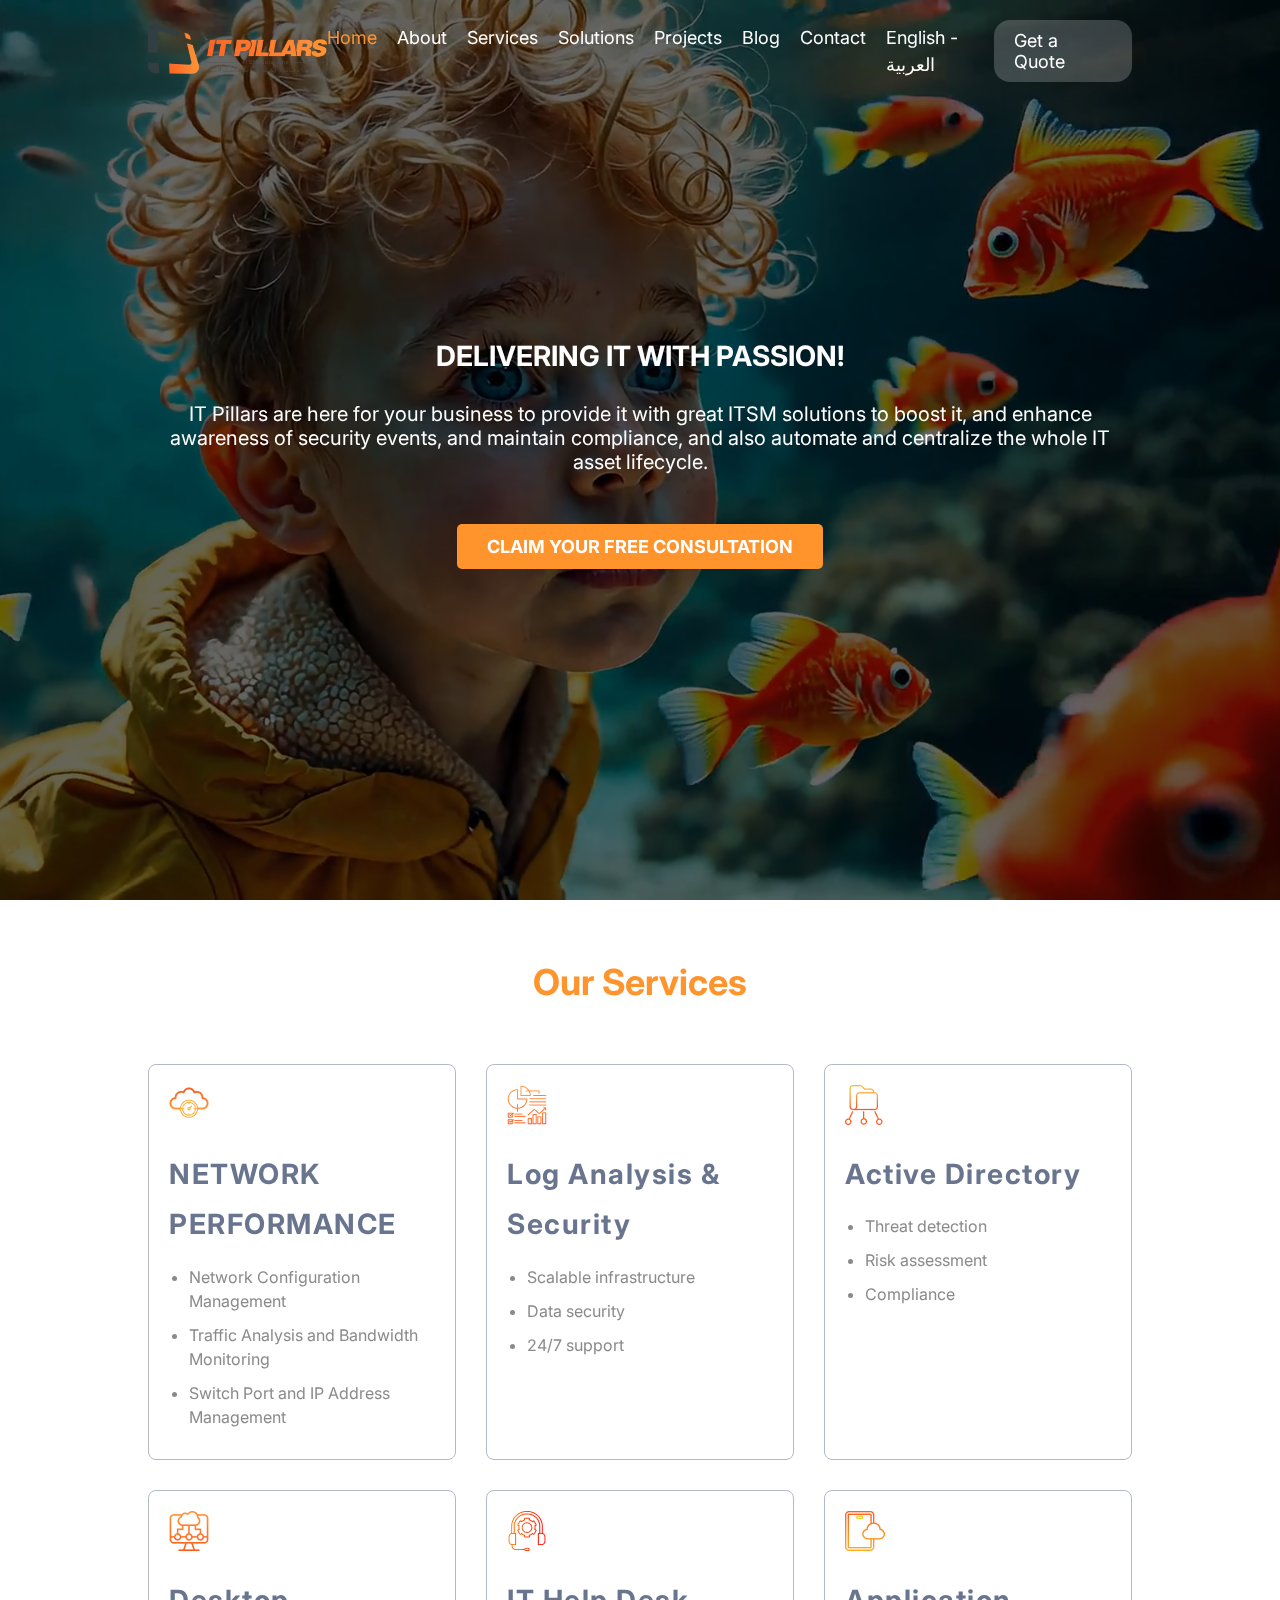
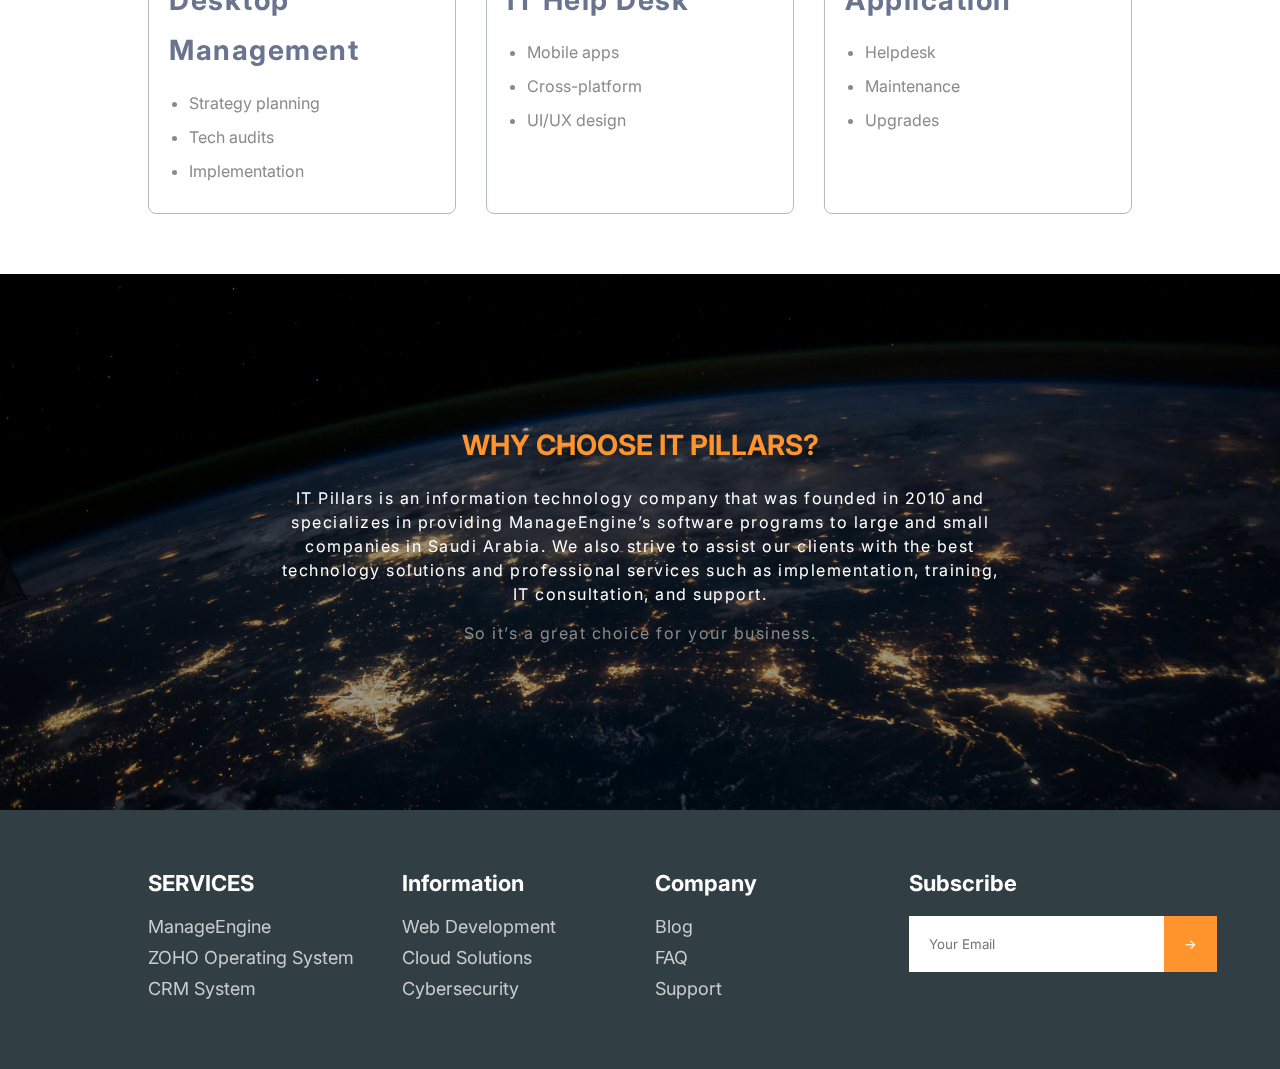
==== commit dd2e9259: "add the about page" ====
--- a/index.html
+++ b/index.html
@@ -28,8 +28,8 @@
           <span></span>
         </button>
         <nav class="nav">
-          <a href="#" class="active">Home</a>
-          <a href="#">About</a>
+          <a href="index.html" class="active">Home</a>
+          <a href="about.html">About</a>
           <a href="#">Services</a>
           <a href="#">Solutions</a>
           <a href="#">Projects</a>
--- a/styles.css
+++ b/styles.css
@@ -97,7 +97,7 @@
 }
 
 .nav a {
-  font-size: 22px;
+  font-size: 18px;
   line-height: 1.5;
   color: #fff;
   text-decoration: none;
@@ -114,7 +114,7 @@
 }
 
 .quote-btn {
-  font-size: 22px;
+  font-size: 18px;
   padding: 10px 20px;
   background: rgba(255, 255, 255, 0.2);
   color: #fff;
@@ -165,18 +165,18 @@
 
 .hero-content h1 {
   line-height: 1.8;
-  font-size: 48px;
+  font-size: 28px;
   margin-bottom: 20px;
 }
 
 .hero-content p {
-  font-size: 22px;
+  font-size: 20px;
   margin-bottom: 50px;
 }
 
 .hero-btn {
   display: inline-block;
-  font-size: 26px;
+  font-size: 18px;
   padding: 12px 30px;
   background: var(--primary-color);
   color: #fff;
@@ -230,8 +230,8 @@
 }
 
 .service-card .icon img {
-  width: 50px;
-  height: 50px;
+  width: 40px;
+  height: 40px;
   margin-bottom: 20px;
 }
 
@@ -250,7 +250,7 @@
 }
 
 .service-card li {
-  font-size: 20px;
+  font-size: 16px;
   color: #8a8a8a;
   line-height: 1.5;
   margin-bottom: 10px;
@@ -293,12 +293,12 @@
 .why-choose h2 {
   color: var(--primary-color);
   line-height: 1.5;
-  font-size: 36px;
+  font-size: 28px;
   margin-bottom: 20px;
 }
 
 .why-choose p {
-  font-size: 20px;
+  font-size: 16px;
   letter-spacing: 1.5px;
   margin-bottom: 15px;
 }
